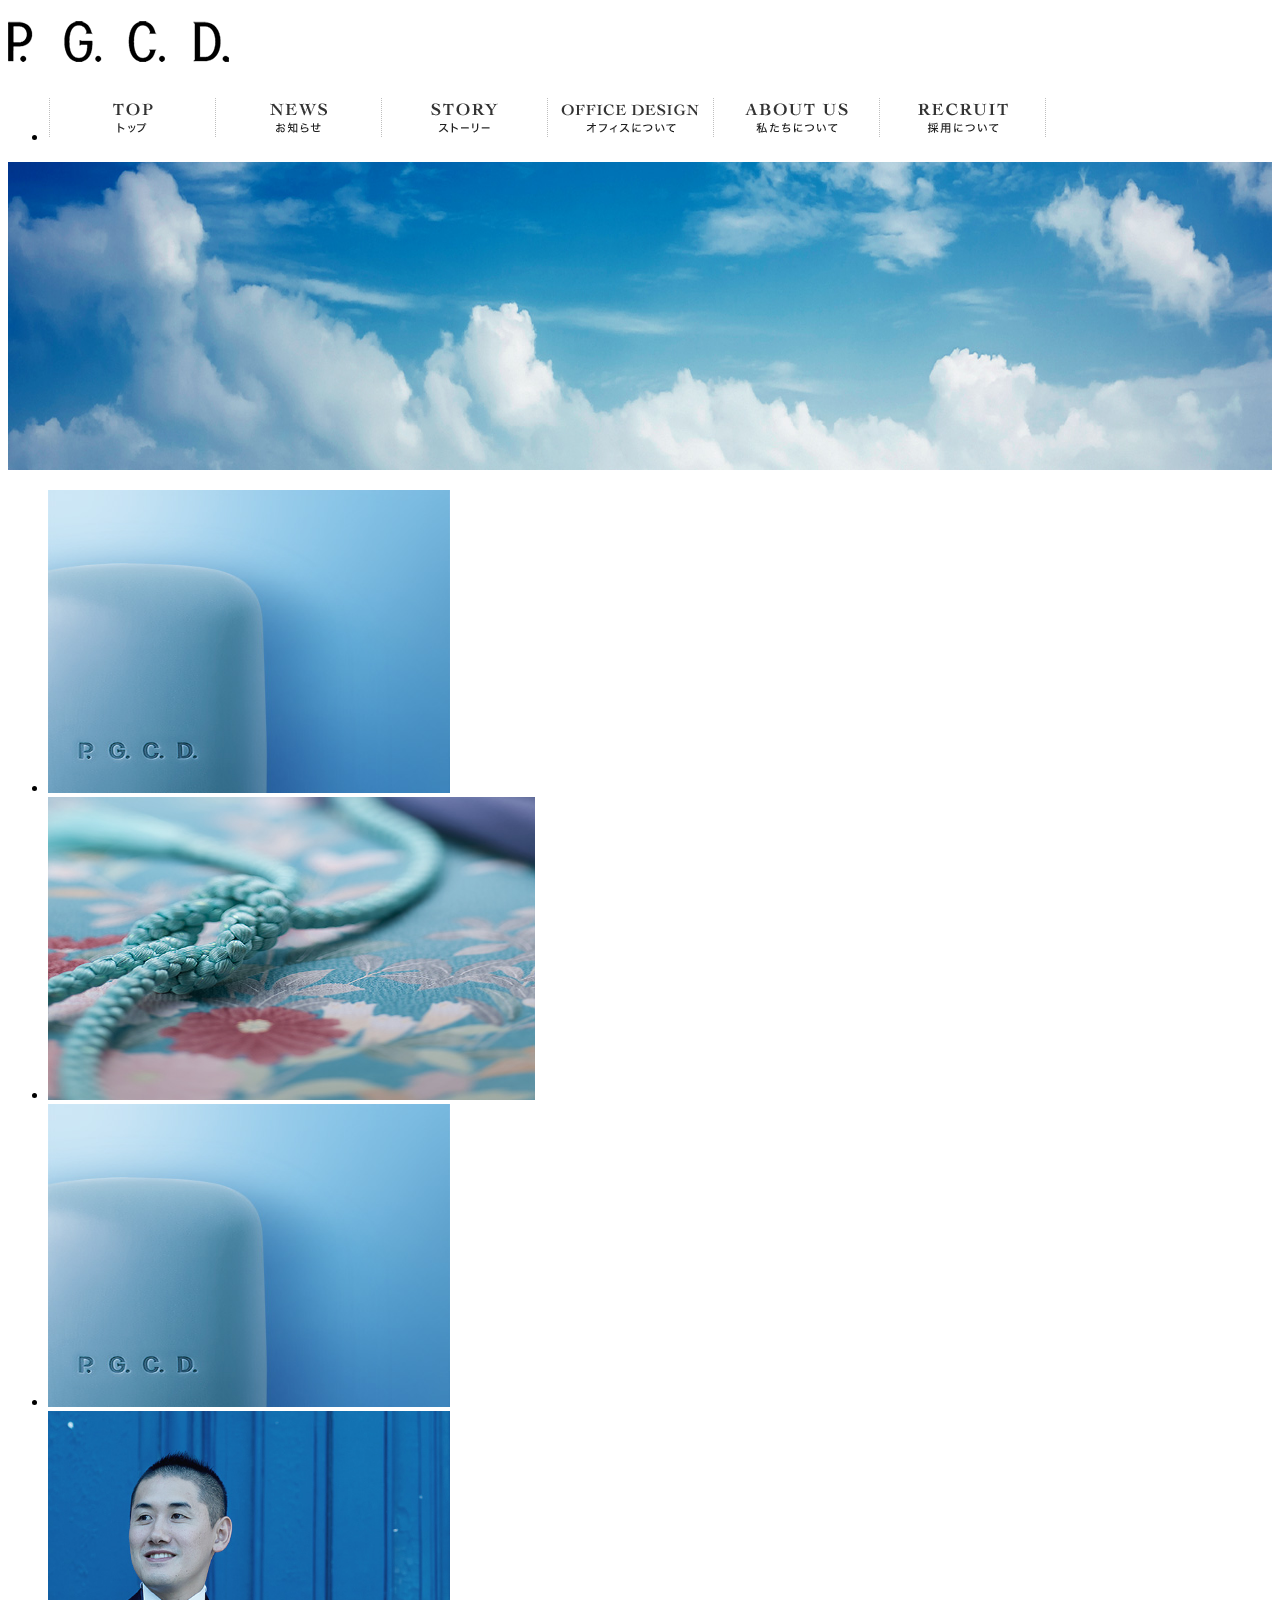
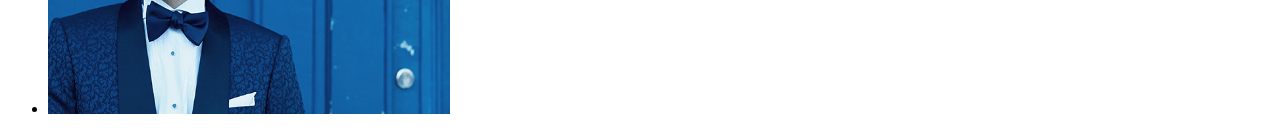
==== index.html @ ec5d9f71 "first commit" ====
<!DOCTYPE html>
<html>
<head>
<link href="css/style.css" type="text/stylesheet" rel="stylesheet" />
</head>
 <body>
  <div id="container">
   <div id="header">
    <h1><img src="img/index/opening_logo_bk.png"> </h1>
    <div class="nav">
	 <ul>
	  <li>
       <a href="#"><img src="common/img/hdr_gnav.png"></a>
	  </li>
       
	 </ul>
	 
	</div>
   </div>
   
	<div class="full_width">
	  <img src="img/index/grid_header_summer.jpg" width="100%" height="308">
     </div>
     <div class="row clearfix">
      <ul>
       <li><a href=""><img src="img/index/grid_deco8.jpg" width="402" height="303" alt=""> </a>  </li>
       <li><a href=""><img src="img/index/grid_deco7.jpg" width="487" height="303" alt=""></a>
       </li>
       <li><a href=""><img src="img/index/grid_deco8.jpg" width="402"  height="303" alt=""></a>
       </li>
      
        <li><a><img src="img/index/grid_deco9.jpg" width="402" height="303" alt=""></a>
       </li>
      
     </ul>
     
     </div> 
</div>
 </body>
</html>
---- css/style.css ----
#header h1
{
width:300px;
margin:0 auto;
display:block;
}

.fullwidth
{
	width:100%;
    height:300px;
	background:url(../img/index/grid_header_summer.jpg);
	background-repeat:no-repeat;
	background-position:center;
	
}
	
a :link
{
text_decoration:none;

}	

.clearfix:after {
  content: ""; 
  display: block; 
  clear: both;
}
.nav ul
{
	list-style:none;
	display:inline-block;
	width:90%;
}
.nav
{
	width:980px;
	margin:0 auto;
}
.row
{
	width:100%;
	height:500px;
}
.row ul{
	list-style:none;
	display:inline-block;
	width:100%;
	padding:0px;
	margin:0px;
	
}

.row ul li

{
	width:25%;
	float: left;
}
.img {
    position: relative;
    float: left;
    width:  100px;
    height: 100px;
    background-position: 50% 50%;
    background-repeat:   no-repeat;
    background-size:     cover;
}
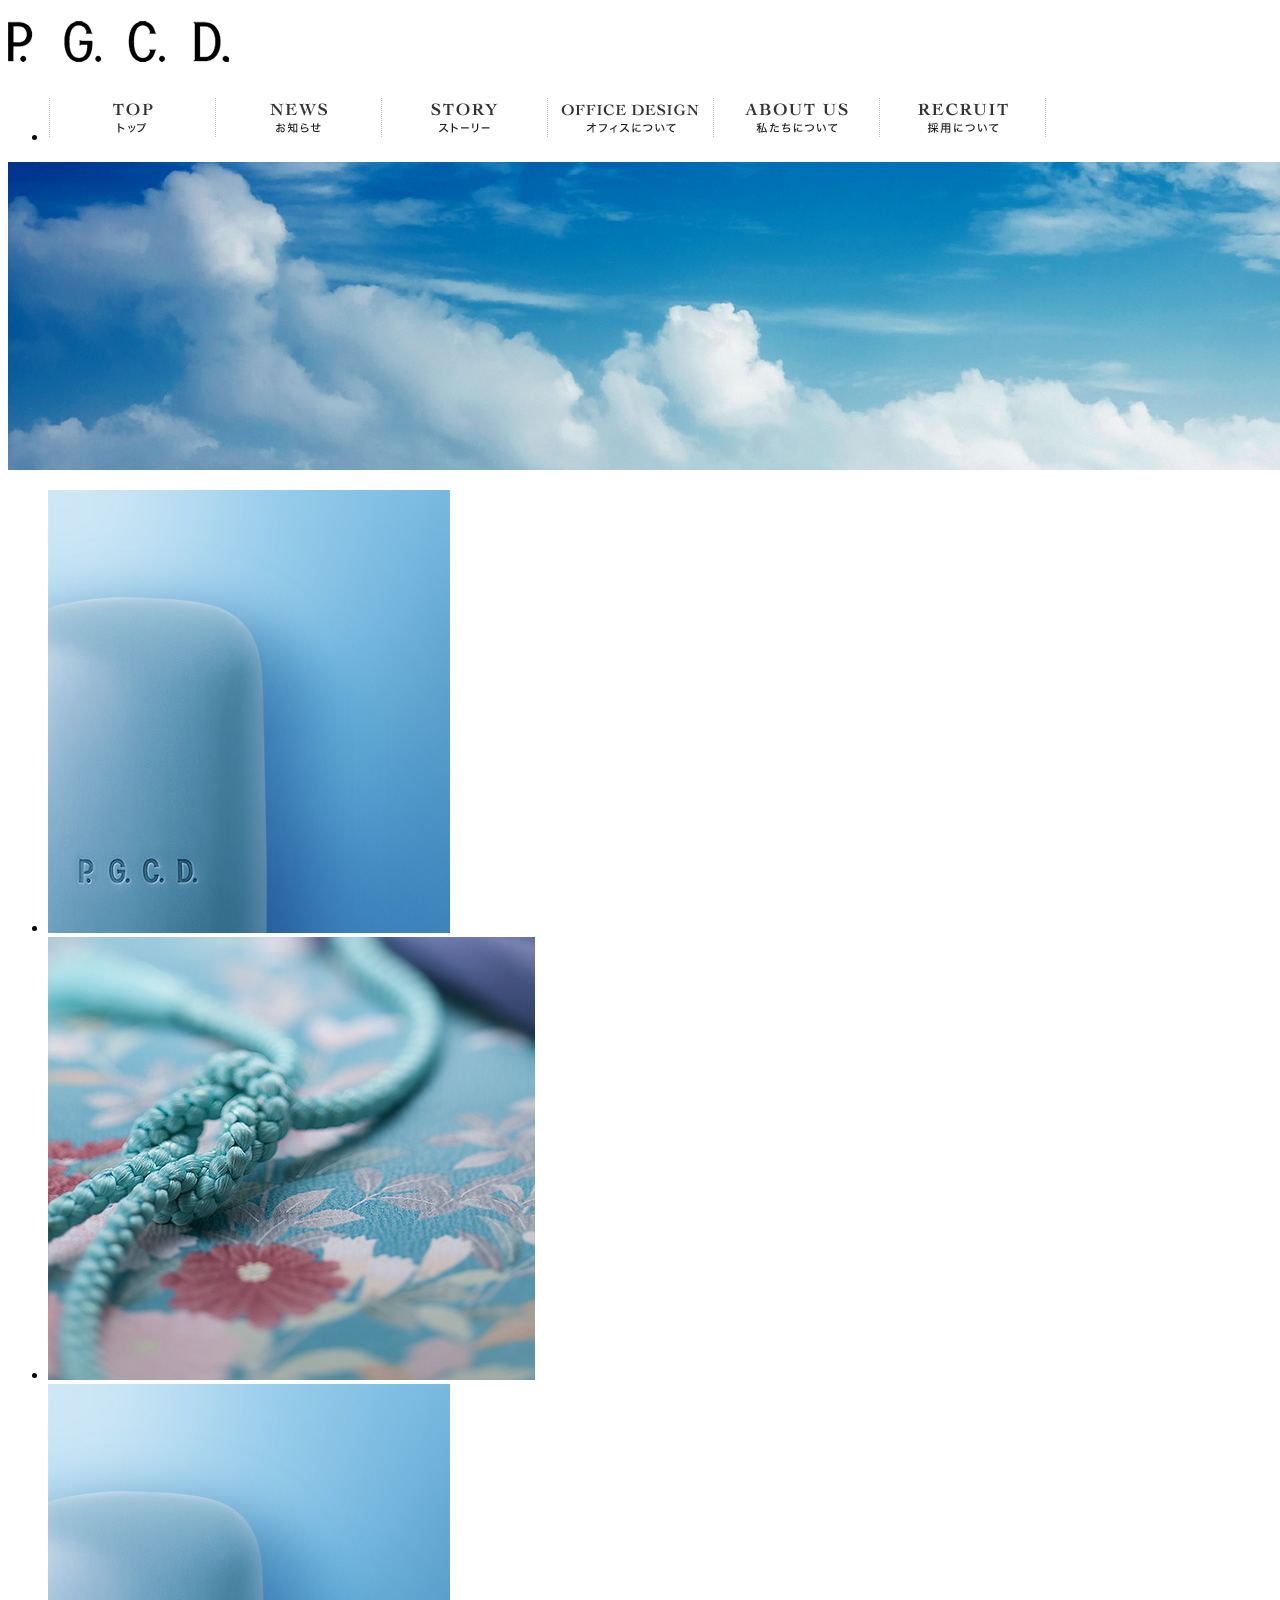
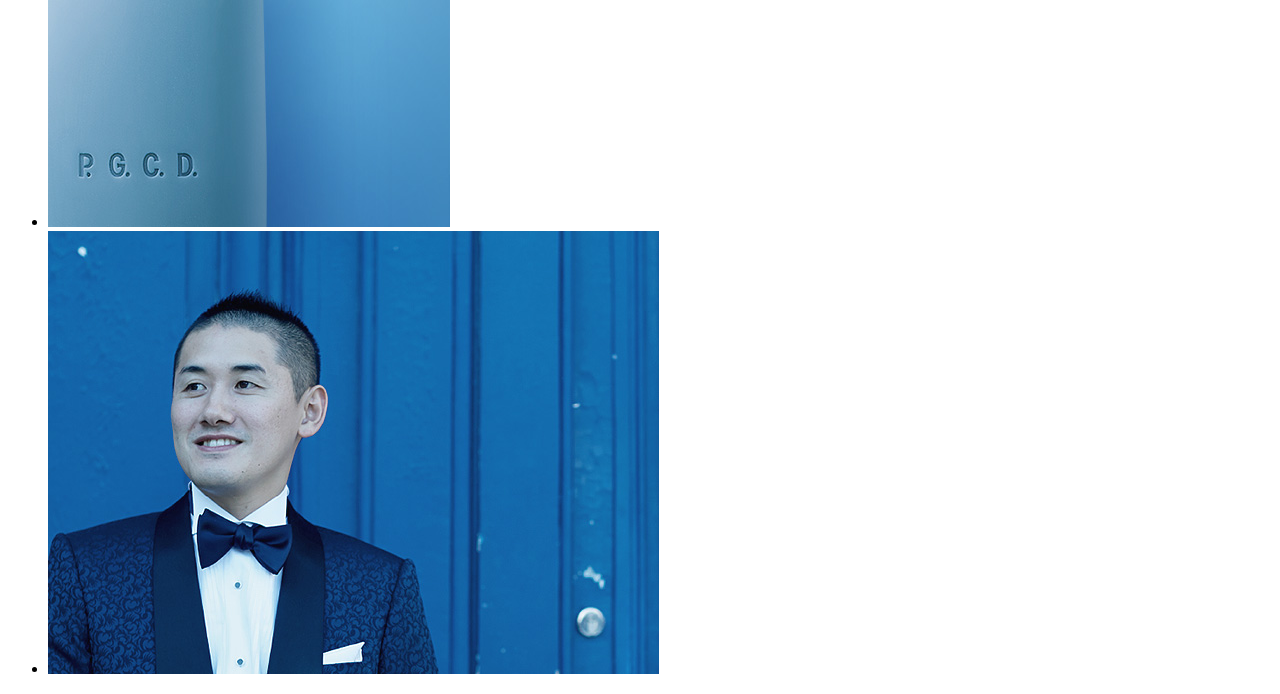
==== commit 252b8cf9: "deleting height in img" ====
--- a/index.html
+++ b/index.html
@@ -4,37 +4,39 @@
 <link href="css/style.css" type="text/stylesheet" rel="stylesheet" />
 </head>
  <body>
-  <div id="container">
-   <div id="header">
-    <h1><img src="img/index/opening_logo_bk.png"> </h1>
+   <div id="container">
+    <header>
+     <div id="header">
+     
+     <h1><img src="img/index/opening_logo_bk.png"> </h1>
     <div class="nav">
 	 <ul>
 	  <li>
        <a href="#"><img src="common/img/hdr_gnav.png"></a>
 	  </li>
-       
-	 </ul>
-	 
-	</div>
+     </ul>
+    </div>
    </div>
-   
-	<div class="full_width">
-	  <img src="img/index/grid_header_summer.jpg" width="100%" height="308">
-     </div>
-     <div class="row clearfix">
-      <ul>
-       <li><a href=""><img src="img/index/grid_deco8.jpg" width="402" height="303" alt=""> </a>  </li>
-       <li><a href=""><img src="img/index/grid_deco7.jpg" width="487" height="303" alt=""></a>
+   </header>
+  <div class="full_width">
+   <img src="img/index/grid_header_summer.jpg">
+  </div>
+   <div class="row clearfix">
+    <ul>
+       <li>
+       <a href=""><img src="img/index/grid_deco8.jpg"> </a>  
        </li>
-       <li><a href=""><img src="img/index/grid_deco8.jpg" width="402"  height="303" alt=""></a>
+       <li>
+       <a href=""><img src="img/index/grid_deco7.jpg"></a>
        </li>
-      
-        <li><a><img src="img/index/grid_deco9.jpg" width="402" height="303" alt=""></a>
+       <li>
+       <a href=""><img src="img/index/grid_deco8.jpg"></a>
        </li>
-      
-     </ul>
-     
-     </div> 
+       <li>
+       <a><img src="img/index/grid_deco9.jpg"></a>
+       </li>
+    </ul>
+  </div> 
 </div>
  </body>
 </html>
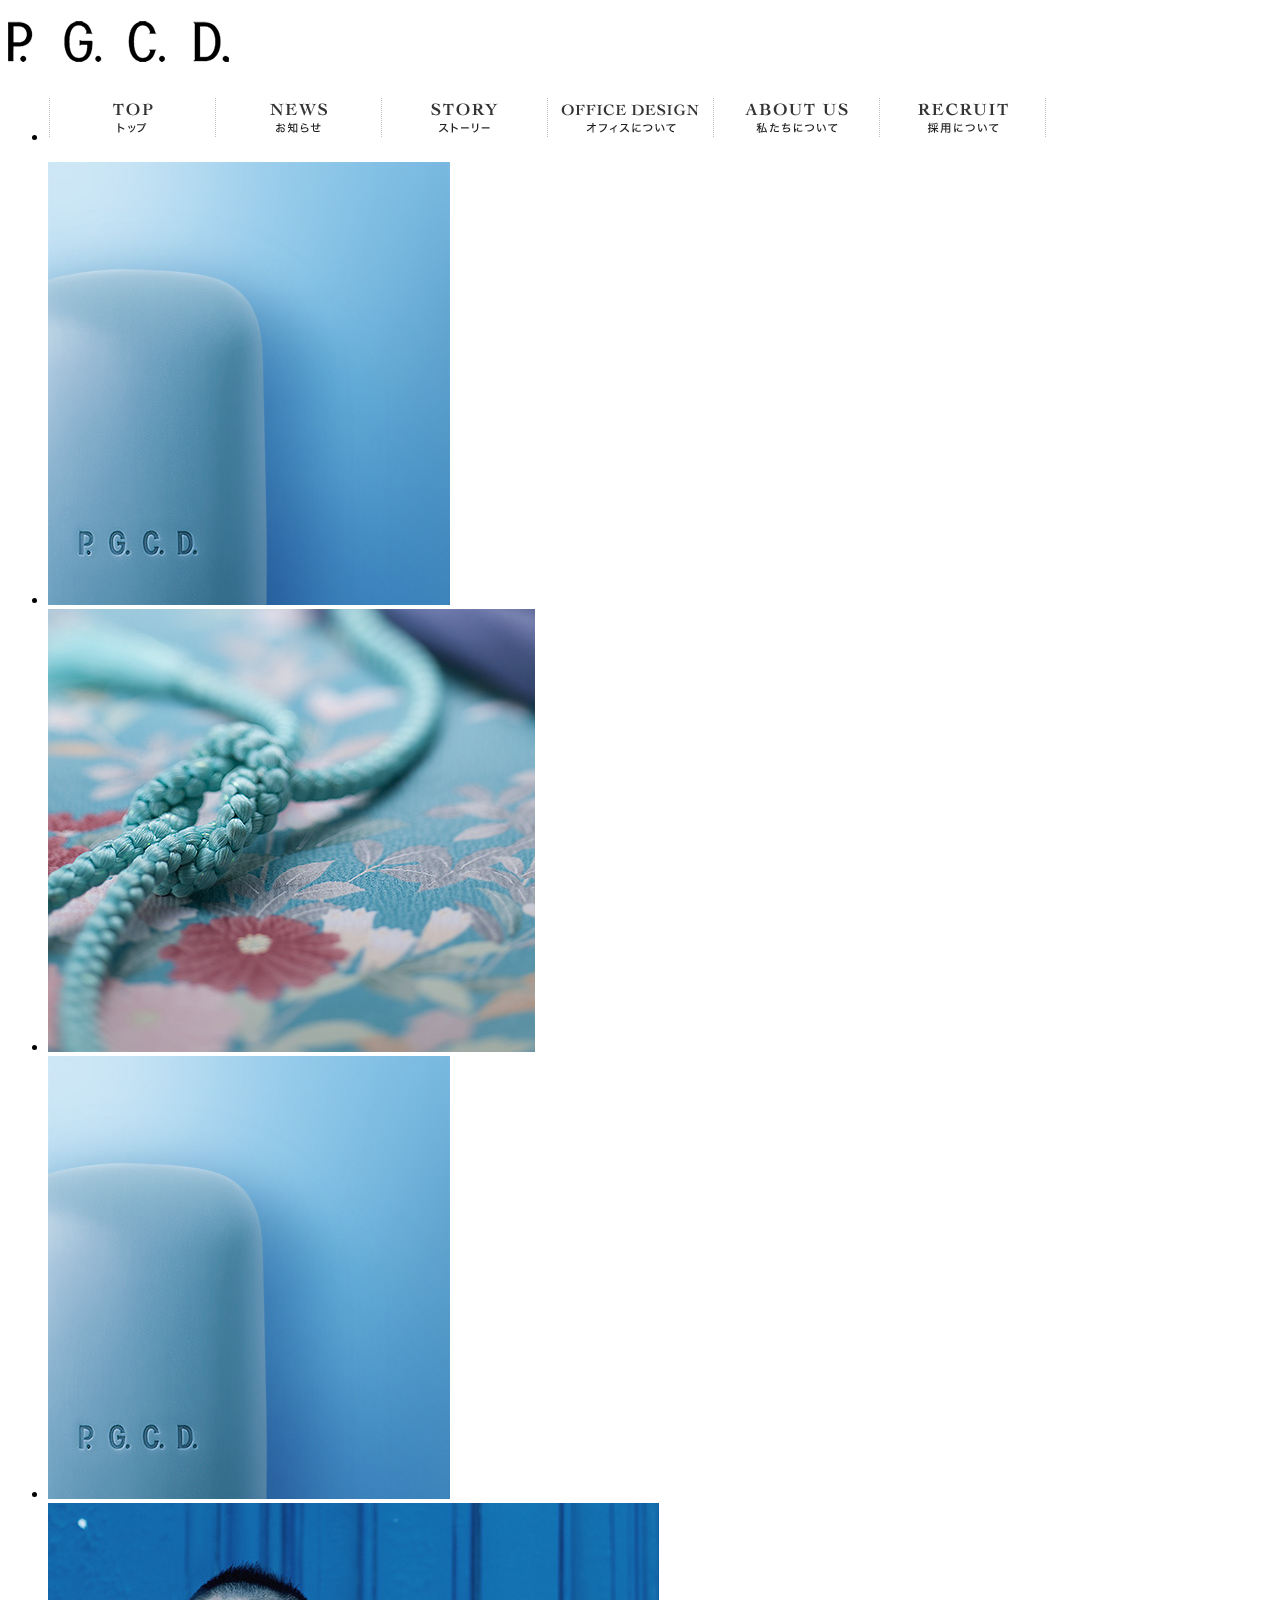
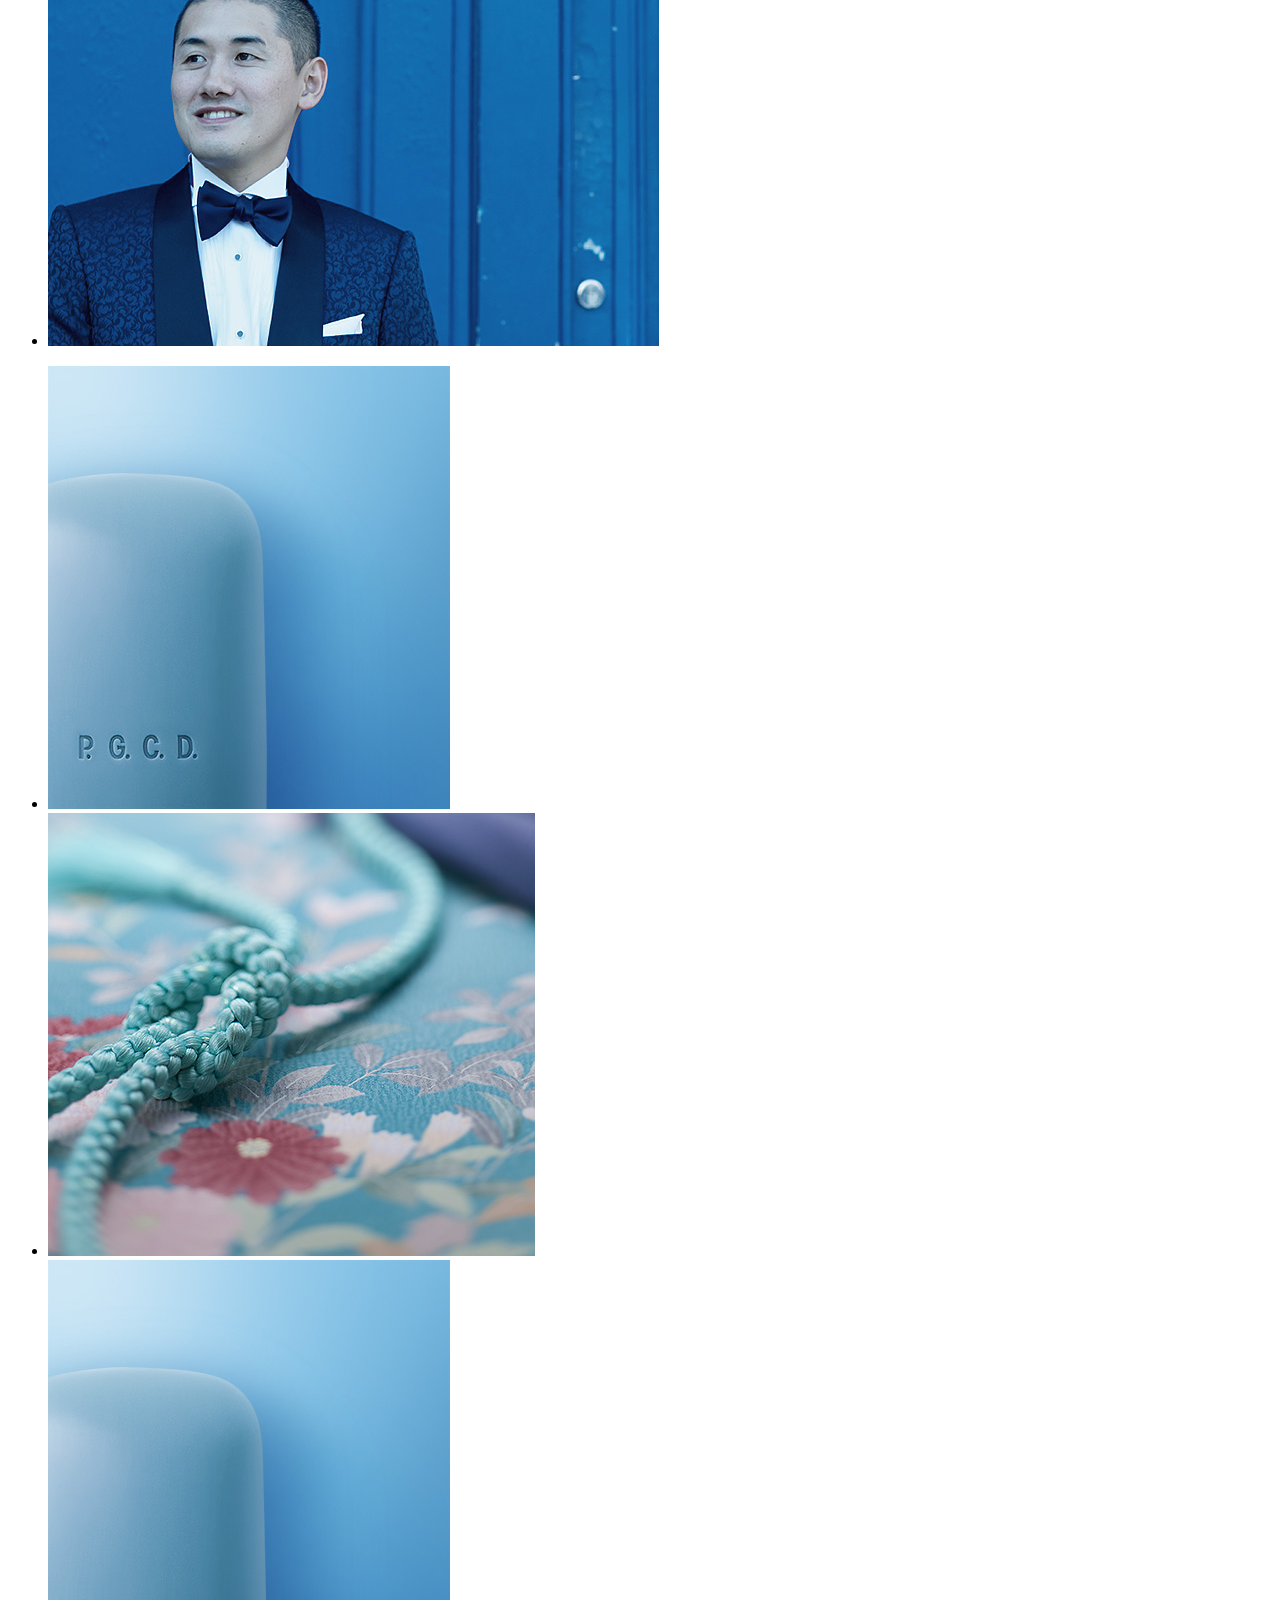
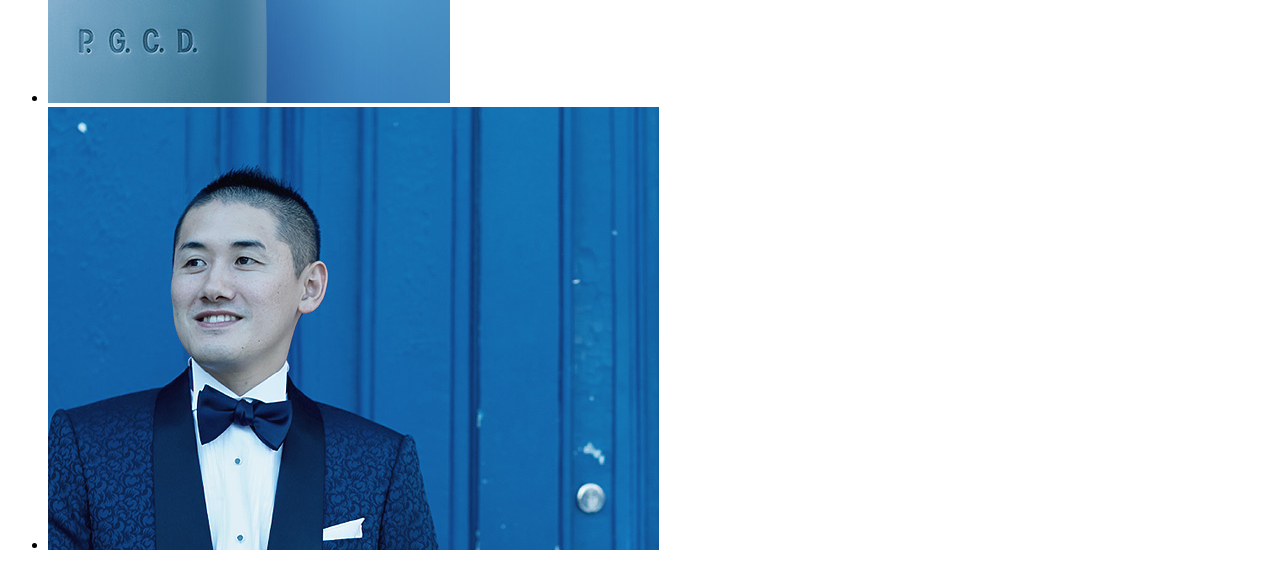
==== commit 7eed54a4: "header class insert" ====
--- a/index.html
+++ b/index.html
@@ -7,33 +7,51 @@
    <div id="container">
     <header>
      <div id="header">
-     
-     <h1><img src="img/index/opening_logo_bk.png"> </h1>
-    <div class="nav">
-	 <ul>
-	  <li>
-       <a href="#"><img src="common/img/hdr_gnav.png"></a>
-	  </li>
+      <h1><img src="img/index/opening_logo_bk.png"> </h1>
+       <div class="nav">
+	    <ul>
+	    <li>
+         <a href="#"><img src="common/img/hdr_gnav.png"></a>
+	   </li>
      </ul>
     </div>
    </div>
-   </header>
+  </header>
   <div class="full_width">
-   <img src="img/index/grid_header_summer.jpg">
+   
   </div>
    <div class="row clearfix">
     <ul>
        <li>
-       <a href=""><img src="img/index/grid_deco8.jpg"> </a>  
+        <a href=""><img src="img/index/grid_deco8.jpg"></a>  
        </li>
        <li>
-       <a href=""><img src="img/index/grid_deco7.jpg"></a>
+        <a href=""><img src="img/index/grid_deco7.jpg"></a>
        </li>
        <li>
-       <a href=""><img src="img/index/grid_deco8.jpg"></a>
+        <a href=""><img src="img/index/grid_deco8.jpg"></a>
        </li>
        <li>
-       <a><img src="img/index/grid_deco9.jpg"></a>
+        <a><img src="img/index/grid_deco9.jpg"></a>
+       </li>
+    </ul>
+  </div> 
+  <div class="full_width">
+   
+  </div>
+  <div class="row clearfix">
+    <ul>
+       <li>
+        <a href=""><img src="img/index/grid_deco8.jpg"></a>  
+       </li>
+       <li>
+        <a href=""><img src="img/index/grid_deco7.jpg"></a>
+       </li>
+       <li>
+        <a href=""><img src="img/index/grid_deco8.jpg"></a>
+       </li>
+       <li>
+        <a><img src="img/index/grid_deco9.jpg"></a>
        </li>
     </ul>
   </div> 
--- a/css/style.css
+++ b/css/style.css
@@ -5,13 +5,14 @@
 display:block;
 }
 
-.fullwidth
+.full_width
 {
 	width:100%;
     height:300px;
 	background:url(../img/index/grid_header_summer.jpg);
 	background-repeat:no-repeat;
 	background-position:center;
+	background-size:cover;
 	
 }
 	
@@ -40,7 +41,7 @@
 .row
 {
 	width:100%;
-	height:500px;
+	height:440px;
 }
 .row ul{
 	list-style:none;
